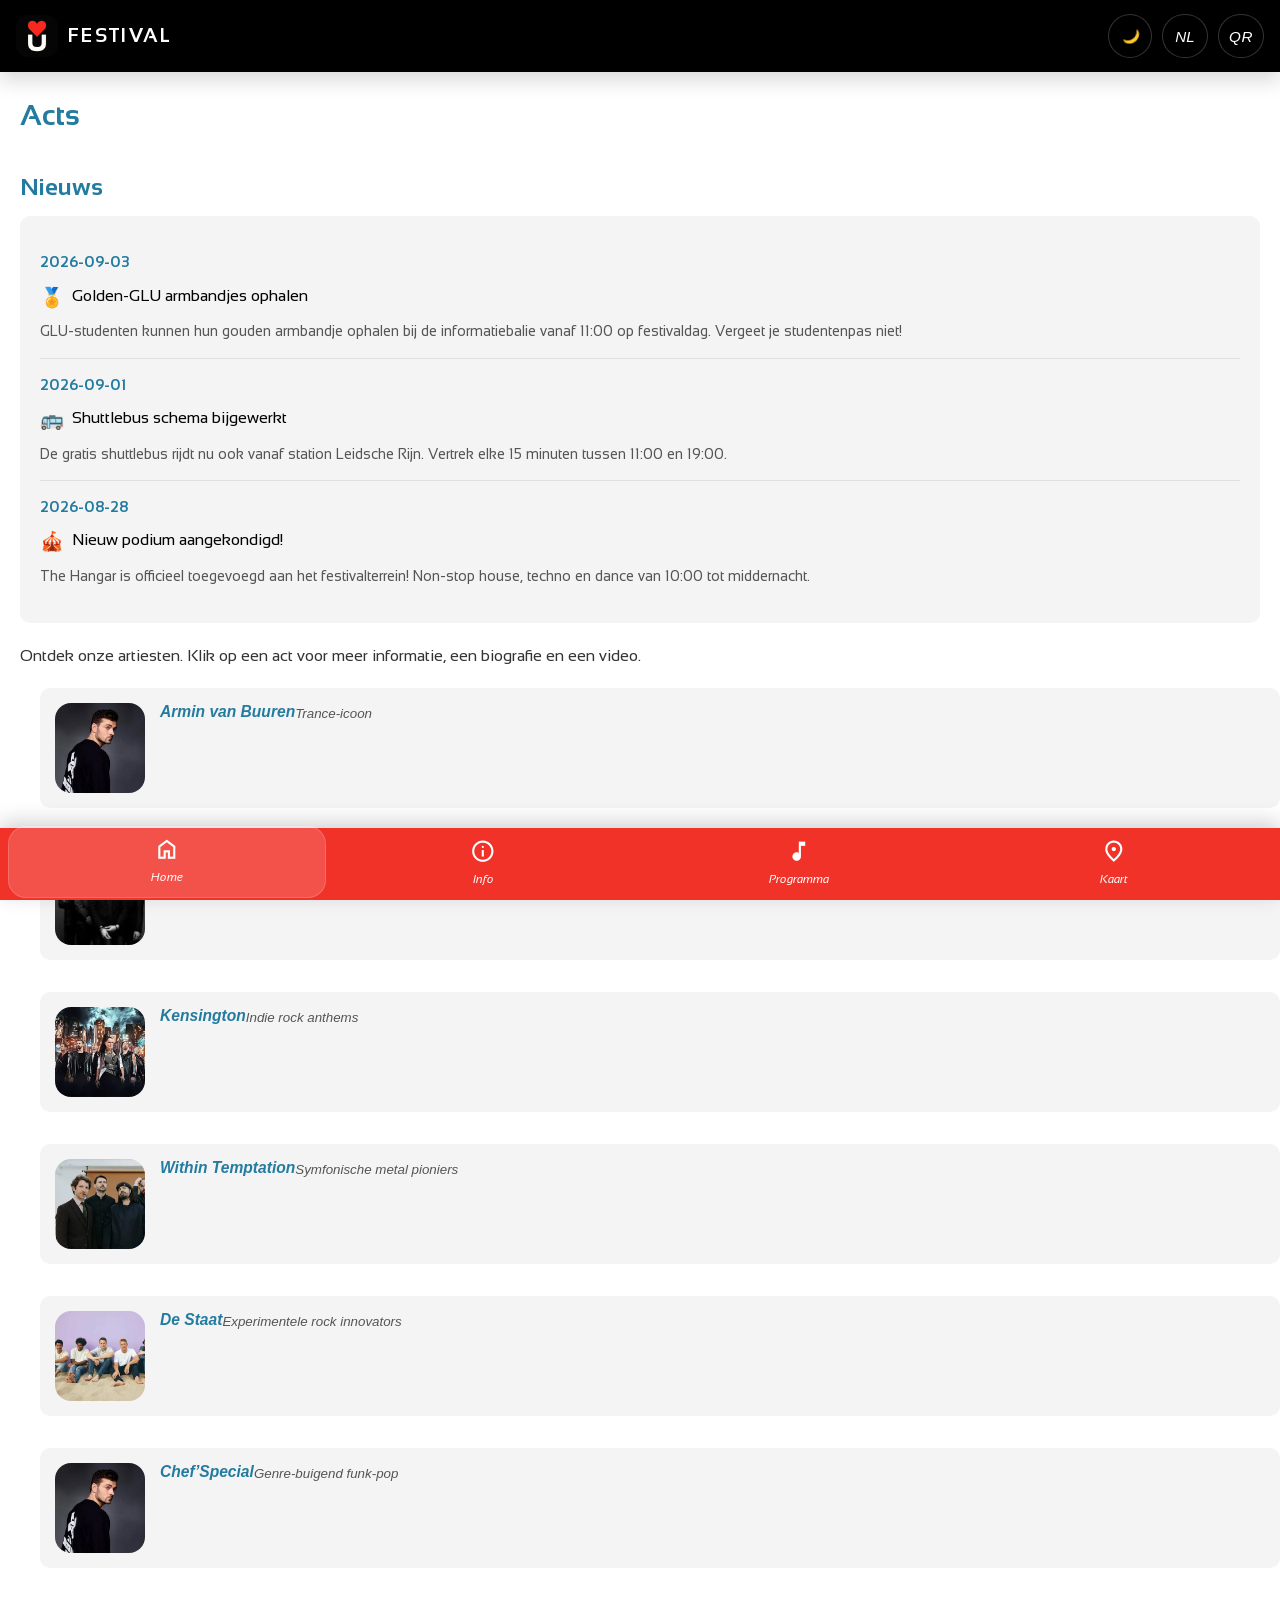
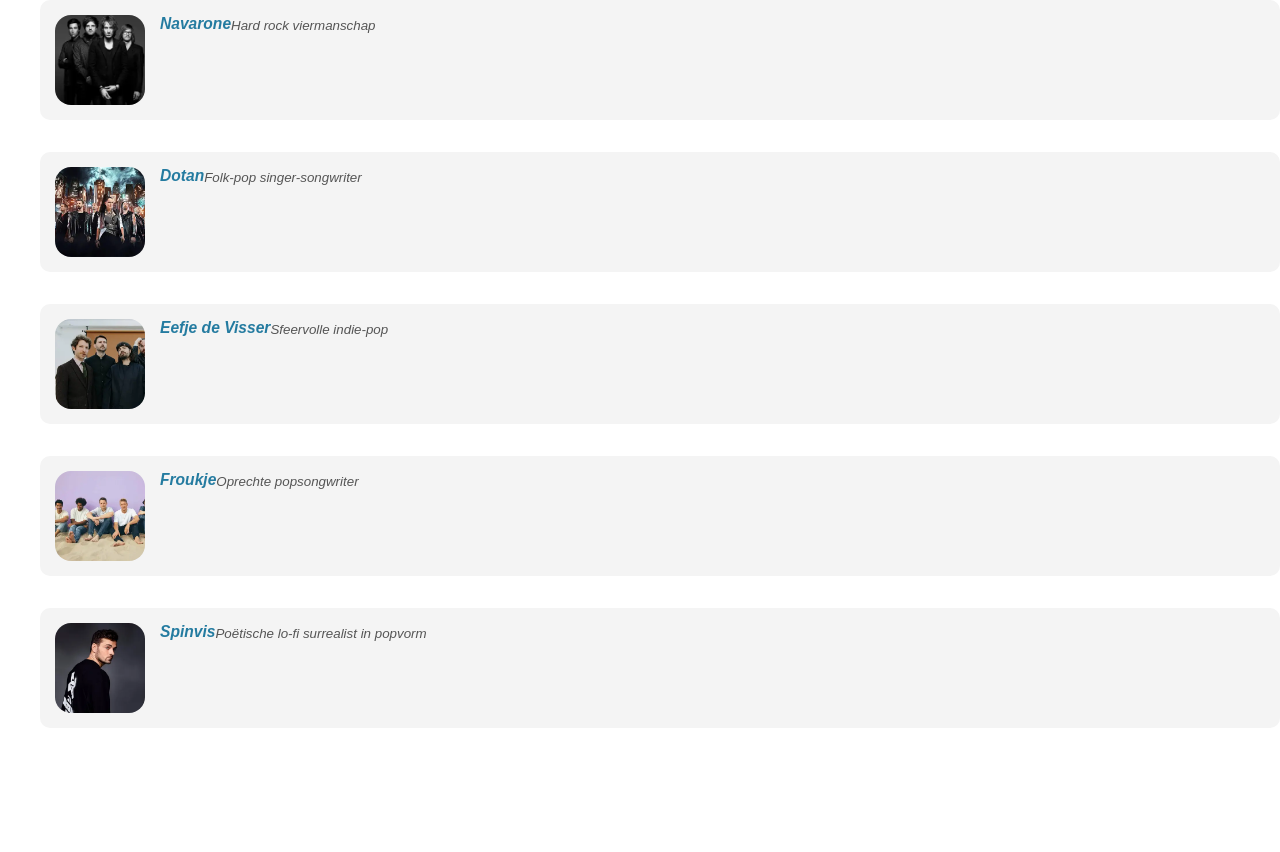
==== index.html @ f6d5c835 "dark mode werkt beter" ====
<!DOCTYPE html>
<html lang="nl">
<head>
    <meta charset="UTF-8">
    <meta name="viewport" content="width=device-width, initial-scale=1.0">
    <title>❤️U Festival</title>
    <link rel="manifest" href="manifest.json">
    <link href="https://fonts.googleapis.com/css2?family=Sansation:wght@300;400;700&display=swap" rel="stylesheet">
    <link href="https://fonts.googleapis.com/css2?family=Material+Symbols+Outlined:opsz,wght,FILL,GRAD@20..48,100..700,0..1,-50..200" rel="stylesheet">
    <link rel="stylesheet" href="https://cdnjs.cloudflare.com/ajax/libs/leaflet/1.9.4/leaflet.min.css" />
    <link rel="stylesheet" href="style.css">
</head>
<body>

    <input type="radio" name="nav" id="btn-home" checked>
    <input type="radio" name="nav" id="btn-info">
    <input type="radio" name="nav" id="btn-schedule">
    <input type="radio" name="nav" id="btn-map">

    <header class="main-header">
        <a class="logo" href="#" aria-label=" Festival">
            <img src="fotos/logoBlack (1).png" alt="U Festival" class="logo-img">
            <span class="logo-text">FESTIVAL</span>
        </a>
        <div class="top-controls">
            <button id="theme-btn" aria-label="Schakel thema">🌙</button>
            <button id="lang-btn" aria-label="Wijzig taal">NL</button>
            <button class="qr-btn" type="button" aria-label="QR code">QR</button>
        </div>
    </header>

    <main class="content-container">

        <section class="page" id="page-home">
            <h1 class="sec-title" id="t-home"></h1>
            <h2 class="news-section-title">Nieuws</h2>
            <div class="homepage-news">
                <div class="news-item">
                    <div class="news-date">2026-09-03</div>
                    <div class="news-content">
                        <span class="news-emoji">🏅</span> Golden-GLU armbandjes ophalen
                    </div>
                    <div class="news-description">GLU-studenten kunnen hun gouden armbandje ophalen bij de informatiebalie vanaf 11:00 op festivaldag. Vergeet je studentenpas niet!</div>
                </div>
                <div class="news-item">
                    <div class="news-date">2026-09-01</div>
                    <div class="news-content">
                        <span class="news-emoji">🚌</span> Shuttlebus schema bijgewerkt
                    </div>
                    <div class="news-description">De gratis shuttlebus rijdt nu ook vanaf station Leidsche Rijn. Vertrek elke 15 minuten tussen 11:00 en 19:00.</div>
                </div>
                <div class="news-item">
                    <div class="news-date">2026-08-28</div>
                    <div class="news-content">
                        <span class="news-emoji">🎪</span> Nieuw podium aangekondigd!
                    </div>
                    <div class="news-description">The Hangar is officieel toegevoegd aan het festivalterrein! Non-stop house, techno en dance van 10:00 tot middernacht.</div>
                </div>
            </div>
            <p class="page-intro">Ontdek onze artiesten. Klik op een act voor meer informatie, een biografie en een video.</p>
            <div class="artist-list" id="artist-list"></div>
        </section>

        <section class="page" id="page-artist-detail" style="display:none;">
            <h1 class="sec-title" id="artist-detail-title"></h1>
            <div class="news-block artist-detail">
                <img src="" alt="" id="artist-detail-img" class="news-img artist-detail-img">
                <div class="news-content">
                    <p class="artist-detail-tagline" id="artist-detail-tagline"></p>
                    <p id="artist-detail-bio"></p>
                </div>
            </div>
            <div class="artist-video">
                <iframe id="artist-detail-video" src="" title="Artist video" frameborder="0" allow="accelerometer; autoplay; clipboard-write; encrypted-media; gyroscope; picture-in-picture" allowfullscreen></iframe>
            </div>
            <button id="back-to-home" class="back-btn">Terug</button>
        </section>

        <section class="page" id="page-info">
            <h1 class="sec-title" id="t-info">Informatie</h1>
            <details class="accordion">
                <summary>Algemeen & Contact</summary>
                <div class="acc-content">
                    <strong>Het ❤️U Festival is voor (nieuwe) studenten in de regio Utrecht en is een aanvulling op UIT.</strong>
                    <h4>Adres</h4>
                    <p>Locatie: Strijkviertel, Utrecht<br>Navigatieadres: Strijkviertelweg, Utrecht</p>
                    <h4>Datum & Openingstijden</h4>
                    <p>Zaterdag 5 september 2026 - 12:00 tot 23:00 uur</p>
                </div>
            </details>
            <details class="accordion">
                <summary>Bereikbaarheid</summary>
                <div class="acc-content">
                    <h4>Fiets</h4>
                    <p>Er is een grote gratis fietsenstalling aanwezig waar je jouw fiets de gehele dag kunt stallen.</p>
                    <h4>Auto</h4>
                    <p>Je kunt een parkingticket aanschaffen. Parkeren kan op P+R Papendorp, volg hiervoor de borden 'P online ticket'. Heb je geen ticket van te voren gekocht? Dan kun je bij de parkeerwachter op locatie een parkeerticket aanschaffen (PIN ONLY). Let wel op: VOL=VOL</p>
                    <h4>OV</h4>
                    <p>Kom je met het openbaar vervoer naar Lief? Plan dan je trip via <a href="https://9292.nl/" target="_blank">9292.nl</a></p>
                    <h4>Shuttlebus</h4>
                    <p>Vanaf Utrecht Centraal kun je onze gratis shuttlebus richting het festivalterrein pakken. Je vindt deze bus op het centraal station aan de Mineurslaan. Volg de witte bordjes met zwarte pijlen én ' ❤️U Festival'.<br>De bus rijdt tussen 12:00 uur & 19:00 uur richting het festival en vanaf 21:00 uur kun je weer instappen om richting het station te gaan.</p>
                    <h4>Taxi + Kiss & Ride</h4>
                    <p>Navigeer naar Strijkviertel, De Meern (Utrecht). Volg de borden "Kiss & Ride ❤️U Festival", zodra je in de buurt bent van het festivalterrein.</p>
                </div>
            </details>
            <details class="accordion">
                <summary>Lockers</summary>
                <div class="acc-content">
                    <p>Op het festivalterrein zijn kluisjes aanwezig waar je je spullen veilig kunt opbergen!<br>Hier passen 3 à 4 jassen in. Goed om te weten: je kunt je kluisje gedurende de hele dag openen en sluiten zo vaak je wilt.<br>Het is niet mogelijk om online een kluisje te reserveren.</p>
                </div>
            </details>
            <details class="accordion">
                <summary>FAQ</summary>
                <div class="acc-content">
                    <h4>Ik gebruik medicatie. Wat nu?</h4>
                    <p>Het is toegestaan om medicijnen mee te nemen in een dosis die je maximaal nodig hebt op 1 dag. Een doktersverklaring/medicatiepaspoort is noodzakelijk.<br>De beveiliging zal jouw documentatie beoordelen en de medicijnen controleren. Het kan zijn dat de EHBO jouw medicijnen in bewaring neemt.</p>
                    <h4>Mag ik het festivalterrein tussentijds verlaten?</h4>
                    <p>Nee, helaas is dat niet mogelijk. Om de veiligheid van alle bezoekers te kunnen waarborgen, kunnen we het niet toestaan dat het festivalterrein tussentijds verlaten wordt.</p>
                    <h4>Zijn er lockers?</h4>
                    <p>Yes, deze zijn er! Op het terrein kun je medium & grote lockers huren.</p>
                </div>
            </details>
            <details class="accordion">
                <summary>Golden-GLU</summary>
                <div class="acc-content">
                    <p>Studenten van het GLU hebben tijdens het festival speciale privileges en zijn herkenbaar aan een gouden armbandje.</p>
                    <p>Met dit gouden armbandje kunnen ze tijdens het festival gebruik maken van de gouden toiletten en met goud gemarkeerde bestelpunten aan de bars zonder in een rij te hoeven staan.</p>
                </div>
            </details>
        </section>

        <section class="page" id="page-schedule">
             <h1 class="sec-title" id="t-sched">Programma</h1>
             
             <div class="day-switcher">
                 <button class="day-btn active">Zaterdag</button>
                 <button class="day-btn">Zondag</button>
             </div>

             <div class="schedule-grid-container">
                 <div class="schedule-grid" id="schedule-grid"></div>
             </div>
        </section>

        <section class="page" id="page-artist-info" style="display:none;">
            <h1 class="sec-title">Artiest Info</h1>
            <div class="news-block">
                <img src="" alt="" id="artist-img" class="news-img">
            </div>
            <div class="news-block">
                <h2 id="artist-name-display"></h2>
                <p id="artist-stage"></p>
                <p id="artist-time"></p>
                <p id="artist-desc"></p>
            </div>
            <button id="back-to-schedule" class="back-btn">Terug</button>
        </section>

        <section class="page" id="page-map">
            <h1 class="sec-title" id="t-map">Plattegrond</h1>
            <div class="map-box" id="map-box">
                <div class="map-viewport" id="map-viewport">
                    <div class="map-drag-surface" id="map-drag-surface" aria-hidden="true"></div>
                    <div class="map-canvas" id="map-canvas">
                        <div class="map-content" id="map-content">
                            <img class="map-image" id="map-image" src="https://raw.githubusercontent.com/LarsM04/8.1---Module---U-Festival-App/main/assets/map/map/kaart_festival_no_markers.svg" alt="Kaart festivalterrein" />
                            <div class="map-user-location" id="map-user-location" aria-hidden="true"></div>
                        </div>
                    </div>
                    <div class="map-load-error" id="map-load-error" role="alert">Kaartafbeelding kon niet laden.</div>
                </div>
                <div class="map-zoom-controls" aria-label="Zoom bediening">
                    <button type="button" id="map-zoom-in" aria-label="Inzoomen">+</button>
                    <button type="button" id="map-zoom-out" aria-label="Uitzoomen">−</button>
                </div>
                <button type="button" class="map-gps-btn" id="map-gps-btn" aria-label="Centreer op mijn locatie" title="📍">📍</button>
                <div class="map-legend" id="map-legend">
                    <button type="button" class="map-legend-toggle" id="map-legend-toggle">
                        <span class="legend-icon">🗺️</span>
                        <span>Legenda</span>
                    </button>
                    <div class="map-legend-items" id="map-legend-items"></div>
                </div>
                <div class="map-info-panel" id="map-info-panel" role="dialog" aria-hidden="true">
                    <button type="button" class="map-info-close" id="map-info-close" aria-label="Sluiten">×</button>
                    <h3 id="map-info-title"></h3>
                    <p class="map-info-subtitle" id="map-info-subtitle"></p>
                    <div id="map-info-body"></div>
                </div>
            </div>
        </section>

    </main>

    <nav class="bottom-nav">
        <label for="btn-home"><span class="nav-icon material-symbols-outlined">home</span><span class="nav-label">Home</span></label>
        <label for="btn-info"><span class="nav-icon material-symbols-outlined">info</span><span class="nav-label">Info</span></label>
        <label for="btn-schedule"><span class="nav-icon material-symbols-outlined">music_note</span><span class="nav-label">Programma</span></label>
        <label for="btn-map"><span class="nav-icon material-symbols-outlined">location_on</span><span class="nav-label">Kaart</span></label>
    </nav>

    <script src="https://cdnjs.cloudflare.com/ajax/libs/leaflet/1.9.4/leaflet.min.js"></script>
    <script src="app.js"></script>
</body>
</html>
---- style.css ----
/* 1. VARIABELEN & BASIS */
:root {
    --accent: #F03228;    /* Vermilion (Knoppen/Header) */
    --base: #FFFFFF;      /* Wit */
    --primary: #000000;   /* Zwart */
    --secondary: #247BA0; /* Cerulean */
    --info: #E3B505;      /* Saffron (Favorieten) */
    --grid-border: #A1C4D4; /* Lichtblauwe randen uit afbeelding */
}

body.dark-mode {
    --base: #121212;
    --primary: #FFFFFF;
    --secondary: #247BA0;
    --accent: #F03228;
}

* { box-sizing: border-box; margin: 0; padding: 0; }

body {
    font-family: 'Sansation', sans-serif;
    font-weight: 400;
    background: #FFFFFF;
    color: var(--primary);
    font-size: 16px;
    line-height: 1.6;
    padding-bottom: 80px;
}

body.dark-mode {
    background: #121212;
}

/* 2. TYPOGRAFIE */
h1, h2, h3 { font-weight: 700; color: var(--secondary); }
h4 { font-weight: 700; color: var(--secondary); font-size: 1rem; }
.sec-title { padding: 20px 0 10px 20px; font-size: 1.8rem; margin: 0; font-weight: 700; }
p { font-weight: 400; line-height: 1.6; }
label { font-weight: 300; font-style: italic; }
button { font-weight: 300; font-style: italic; }
summary { font-weight: 700; }
strong { font-weight: 700; }

/* Mobile Typography */
@media (max-width: 600px) {
    .sec-title { font-size: 1.5rem; }
    h1, h2 { font-size: 1.3rem; }
    p { font-size: 0.95rem; }
    label { font-size: 0.9rem; }
}

/* 3. NAVIGATIE LOGICA (Zonder JS) */
input[type="radio"] { display: none; }
.page { display: none; min-height: 80vh; }

#btn-home:checked ~ .content-container #page-home { display: block; }
#btn-info:checked ~ .content-container #page-info { display: block; }
#btn-schedule:checked ~ .content-container #page-schedule { display: block; }
#btn-map:checked ~ .content-container #page-map { display: block; }

#btn-home:checked ~ .content-container #page-info,
#btn-home:checked ~ .content-container #page-schedule,
#btn-home:checked ~ .content-container #page-map,
#btn-home:checked ~ .content-container #page-artist-info,
#btn-home:checked ~ .content-container #page-artist-detail,
#btn-info:checked ~ .content-container #page-home,
#btn-info:checked ~ .content-container #page-schedule,
#btn-info:checked ~ .content-container #page-map,
#btn-info:checked ~ .content-container #page-artist-info,
#btn-info:checked ~ .content-container #page-artist-detail,
#btn-schedule:checked ~ .content-container #page-home,
#btn-schedule:checked ~ .content-container #page-info,
#btn-schedule:checked ~ .content-container #page-map,
#btn-schedule:checked ~ .content-container #page-artist-info,
#btn-schedule:checked ~ .content-container #page-artist-detail,
#btn-map:checked ~ .content-container #page-home,
#btn-map:checked ~ .content-container #page-info,
#btn-map:checked ~ .content-container #page-schedule,
#btn-map:checked ~ .content-container #page-artist-info,
#btn-map:checked ~ .content-container #page-artist-detail { display: none; }

#page-artist-detail { display: none; min-height: 80vh; }

/* 4. HEADER CONTAINER */
.main-header {
    background: var(--primary);
    color: var(--base);
    padding: 14px 16px;
    display: flex;
    justify-content: space-between;
    align-items: center;
    position: sticky;
    top: 0;
    z-index: 100;
    box-shadow: 0 8px 20px rgba(0,0,0,0.16);
}

body.dark-mode .main-header { background-color: var(--secondary); }

.logo {
    display: flex;
    align-items: center;
    gap: 10px;
    text-decoration: none;
    color: var(--base);
}

.logo-img {
    height: 42px;
    width: auto;
    border-radius: 12px;
    object-fit: contain;
}

.logo-mark {
    font-size: 1.8rem;
    display: inline-flex;
    align-items: center;
    justify-content: center;
    width: 42px;
    height: 42px;
    border-radius: 12px;
    background: rgba(255, 255, 255, 0.14);
    border: 1px solid rgba(255, 255, 255, 0.18);
}

.logo-text {
    font-size: 1.2rem;
    font-weight: 700;
    letter-spacing: 0.12em;
    text-transform: uppercase;
}

.top-controls {
    display: flex;
    align-items: center;
    gap: 10px;
}

.top-controls button {
    background: rgba(0,0,0,0.16);
    color: #FFFFFF;
    border: 1px solid rgba(255,255,255,0.2);
    border-radius: 999px;
    width: 44px;
    height: 44px;
    display: inline-flex;
    align-items: center;
    justify-content: center;
    cursor: pointer;
    transition: transform 0.2s ease, background 0.2s ease;
    font-weight: 300;
    font-style: italic;
}

.top-controls button:hover {
    transform: translateY(-1px);
    background: rgba(0,0,0,0.24);
}

#lang-btn {
    min-width: 46px;
    padding: 0 12px;
    font-size: 0.95rem;
    font-weight: 300;
    font-style: italic;
}

.qr-btn {
    min-width: 46px;
    padding: 0 12px;
    font-size: 0.95rem;
    font-weight: 300;
    font-style: italic;
    letter-spacing: 0.04em;
}

.bottom-nav {
    position: fixed;
    bottom: 0;
    width: 100%;
    height: 72px;
    background: var(--accent);
    display: flex;
    justify-content: space-around;
    align-items: center;
    padding: 0 8px;
    box-shadow: 0 -6px 20px rgba(0,0,0,0.18);
    z-index: 110;
}

.bottom-nav label {
    flex: 1;
    display: inline-flex;
    flex-direction: column;
    align-items: center;
    justify-content: center;
    gap: 5px;
    color: var(--base);
    font-size: 0.72rem;
    cursor: pointer;
    padding: 10px 0;
    border-radius: 18px;
    transition: background 0.2s ease, transform 0.2s ease;
}

.bottom-nav .nav-icon {
    font-size: 1.6rem;
    line-height: 1;
    font-variation-settings: 'FILL' 0, 'wght' 400, 'GRAD' 0, 'opsz' 24;
}

.bottom-nav .nav-label {
    display: block;
    font-size: 0.72rem;
    font-weight: 400;
}

.bottom-nav .nav-label {
    display: block;
    font-size: 0.72rem;
    font-weight: 400;
}

#btn-home:checked ~ .bottom-nav label[for="btn-home"],
#btn-info:checked ~ .bottom-nav label[for="btn-info"],
#btn-schedule:checked ~ .bottom-nav label[for="btn-schedule"],
#btn-map:checked ~ .bottom-nav label[for="btn-map"] {
    background: rgba(255,255,255,0.16);
    font-weight: 700;
    transform: translateY(-2px);
    border: 1px solid rgba(255,255,255,0.16);
}

body {
    padding-bottom: 94px;
}

/* 5. BLOKJES & ACCORDIONS */
.card, .news-block, .artist-card {
    background: #f4f4f4;
    margin: 10px 20px;
    padding: 15px;
    border-radius: 10px;
    display: flex;
    gap: 15px;
    align-items: flex-start;
}
.artist-list {
    display: grid;
    gap: 12px;
    padding: 0 20px 20px;
}
.artist-card {
    width: 100%;
    border: none;
    cursor: pointer;
    text-align: left;
    transition: transform 0.2s ease, box-shadow 0.2s ease;
}
.artist-card:hover {
    transform: translateY(-2px);
    box-shadow: 0 16px 30px rgba(0,0,0,0.08);
}
.artist-card-img, .news-block img.news-img {
    width: 90px;
    height: 90px;
    object-fit: cover;
    border-radius: 16px;
    flex-shrink: 0;
}
.artist-card h3 {
    margin-bottom: 6px;
    color: var(--secondary);
}
.artist-card p {
    margin: 0;
    color: #555;
}
.artist-detail {
    flex-direction: column;
    gap: 20px;
}
.artist-detail-img {
    width: 100%;
    max-width: 320px;
    height: 220px;
    border-radius: 18px;
}
.artist-detail .news-content {
    padding: 0;
}
.artist-detail-tagline {
    font-weight: 700;
    margin-bottom: 10px;
    color: var(--accent);
}
.artist-video {
    margin: 0 20px 20px;
    border-radius: 18px;
    overflow: hidden;
    background: #000;
}
.artist-video iframe {
    width: 100%;
    min-height: 300px;
}
.page-intro {
    margin: 0 20px 10px;
    color: #333;
    font-size: 1rem;
}

body.dark-mode .card, body.dark-mode .news-block, body.dark-mode .artist-card {
    background: #222222;
    color: #FFFFFF;
}

body.dark-mode .artist-card p {
    color: #CCCCCC;
}

body.dark-mode .page-intro {
    color: #DDDDDD;
}

.accordion {
    background: var(--info);
    margin: 10px 20px;
    border-radius: 8px;
    overflow: hidden;
}
summary { padding: 15px; font-weight: 700; cursor: pointer; color: #000; }
.acc-content { background: white; padding: 15px; color: var(--primary); }
body.dark-mode .acc-content { background: #333333; color: #FFFFFF; }

.back-btn {
    background: var(--accent);
    color: white;
    border: none;
    padding: 12px 24px;
    border-radius: 8px;
    margin: 20px;
    font-weight: 300;
    font-style: italic;
    cursor: pointer;
}

/* 6. DAY SWITCHER (Boven programma) */
.day-switcher {
    display: flex;
    margin: 10px 20px 20px 20px;
    border: 2px solid var(--grid-border);
    border-radius: 10px;
    overflow: hidden;
}
.day-btn {
    flex: 1;
    padding: 15px;
    border: none;
    background: #FFFFFF;
    font-size: 1.1rem;
    font-style: italic;
    font-weight: 300;
    cursor: pointer;
    color: #333;
}
.day-btn.active {
    background: var(--accent);
    color: #FFFFFF;
    font-weight: 700;
}

/* 7. PROGRAMMA GRID (Exact zoals afbeelding) */
.schedule-grid-container {
    margin: 0 15px 10px;
    overflow: auto;
    border: 2px solid var(--grid-border);
    border-radius: 10px;
    background-color: #FFFFFF;
    max-height: 60vh;
}

.schedule-grid {
    display: grid;
    position: relative;
    min-width: 100%;
}

.time-header {
    background: #FFFFFF;
    color: #000000;
    font-weight: 400;
    font-size: 0.72rem;
    display: flex;
    align-items: center;
    justify-content: center;
    padding: 4px 2px;
    border-right: 1px solid var(--grid-border);
    border-bottom: 2px solid var(--grid-border);
    position: sticky;
    top: 0;
    z-index: 10;
}

.stage-header {
    background: #FFFFFF;
    color: #1A5B7A;
    font-weight: 700;
    font-size: 0.8rem;
    display: flex;
    align-items: center;
    justify-content: center;
    padding: 0 6px;
    border-right: 2px solid var(--grid-border);
    border-bottom: 1px solid var(--grid-border);
}

.stage-sticky { position: sticky; left: 0; z-index: 9; }
.corner-sticky {
    position: sticky; top: 0; left: 0; z-index: 11;
    border-right: 2px solid var(--grid-border);
    border-bottom: 2px solid var(--grid-border);
    color: #1A5B7A;
}

/* Artist blokken (Donkerblauw uit afbeelding) */
.schedule-block {
    background: #1A5B7A; 
    color: #FFFFFF;
    border-radius: 8px;
    padding: 5px 6px;
    margin: 2px 4px;
    cursor: pointer;
    display: flex;
    flex-direction: column;
    justify-content: center;
    align-items: center;
    text-align: center;
    z-index: 2;
    position: relative;
}

.fav-btn {
    position: absolute;
    top: 3px;
    right: 3px;
    background: rgba(255,255,255,0.2);
    border: none;
    color: #FFFFFF;
    font-size: 0.8rem;
    cursor: pointer;
    padding: 1px 4px;
    border-radius: 4px;
    line-height: 1;
}

.schedule-block.favorite .fav-btn {
    background: rgba(0,0,0,0.2);
    color: #000000;
}

.artist-name { font-weight: 700; font-size: 0.76rem; line-height: 1.1; }
.artist-time { font-size: 0.68rem; opacity: 0.9; margin-top: 3px; }

/* Grid achtergrondlijnen */
.grid-empty-cell {
    border-right: 1px solid #E2eff5;
    border-bottom: 1px solid #E2eff5;
    pointer-events: none;
}

/* Gemarkeerde favoriet */
.schedule-block.favorite {
    background: var(--info) !important;
    color: #000000;
}

/* KAART & DARK MODE */
.map-placeholder {
    height: 300px; margin: 20px; background: #e0e0e0; border-radius: 15px;
    display: flex; flex-direction: column; justify-content: center; align-items: center;
    border: 2px solid var(--secondary);
}

body.dark-mode .schedule-grid-container,
body.dark-mode .time-header,
body.dark-mode .stage-header {
    background-color: #1e1e1e; color: #ffffff; border-color: #444;
}
body.dark-mode .grid-empty-cell { border-color: #333; }

#page-artist-info .news-img {
    width: 120px;
    height: 120px;
}

/* ===== GITHUB-STYLE FESTIVAL MAP ===== */

.map-box {
    position: relative;
    width: 100%;
    min-height: 420px;
    height: calc(100vh - 200px);
    max-height: 700px;
    background: #f7f7f7;
    border-radius: 24px;
    overflow: hidden;
    box-shadow: 0 18px 40px rgba(0, 0, 0, 0.08);
    margin: 10px 10px 30px;
}

body.dark-mode .map-box { background: #1a1a1a; }

.map-viewport {
    position: relative;
    width: 100%;
    height: 100%;
    overflow: hidden;
    touch-action: none;
    cursor: grab;
    background: #3c824a;
}

.map-viewport.is-dragging { cursor: grabbing; }

.map-drag-surface {
    position: absolute;
    inset: 0;
    z-index: 1;
    touch-action: none;
}

.map-canvas {
    position: absolute;
    inset: 0;
    z-index: 2;
    overflow: hidden;
    pointer-events: none;
}

.map-content {
    position: absolute;
    inset: 0;
    transform-origin: center center;
    transition: transform 0.15s ease;
}

.map-image {
    width: 100%;
    height: 100%;
    display: block;
    object-fit: cover;
    pointer-events: none;
}

.map-marker {
    position: absolute;
    width: 44px;
    height: 44px;
    border: none;
    background: none;
    cursor: pointer;
    z-index: 3;
    pointer-events: auto;
    transform: translate(-50%, -50%);
}

.map-marker img { width: 100%; height: 100%; display: block; }

.map-user-location {
    position: absolute;
    width: 18px;
    height: 18px;
    border-radius: 50%;
    background: #247BA0;
    border: 3px solid #fff;
    box-shadow: 0 0 0 2px rgba(36, 123, 160, 0.5);
    transform: translate(-50%, -50%);
    z-index: 3;
    pointer-events: none;
    display: none;
}

.map-user-location.visible { display: block; }

.map-zoom-controls {
    position: absolute;
    top: 12px;
    right: 12px;
    display: flex;
    flex-direction: column;
    gap: 6px;
    z-index: 5;
}

.map-zoom-controls button {
    width: 40px;
    height: 40px;
    border: 2px solid var(--grid-border);
    border-radius: 8px;
    background: rgba(255,255,255,0.95);
    color: var(--secondary);
    font-size: 22px;
    line-height: 1;
    cursor: pointer;
    font-weight: 700;
}

.map-gps-btn {
    position: absolute;
    top: 12px;
    left: 12px;
    z-index: 5;
    width: 40px;
    height: 40px;
    border: 2px solid var(--grid-border);
    border-radius: 8px;
    background: rgba(255,255,255,0.95);
    color: var(--secondary);
    font-size: 20px;
    cursor: pointer;
}

.map-legend {
    position: absolute;
    bottom: 12px;
    left: 12px;
    z-index: 5;
    background: rgba(255,255,255,0.95);
    border: 2px solid var(--grid-border);
    border-radius: 12px;
    box-shadow: 0 4px 16px rgba(0,0,0,0.12);
    overflow: hidden;
}

.map-legend-toggle {
    display: flex;
    align-items: center;
    gap: 6px;
    padding: 8px 12px;
    background: none;
    border: none;
    cursor: pointer;
    font-size: 13px;
    font-weight: 700;
    color: var(--secondary);
}

.map-legend-items {
    display: none;
    flex-direction: column;
    gap: 4px;
    padding: 0 12px 8px;
}

.map-legend.expanded .map-legend-items { display: flex; }

.map-legend-item { display: flex; align-items: center; gap: 8px; font-size: 12px; color: #333; }

.map-legend-item img { width: 22px; height: 22px; flex-shrink: 0; }

.map-info-panel {
    position: absolute;
    left: 0;
    right: 0;
    bottom: 0;
    z-index: 6;
    background: rgba(255,255,255,0.97);
    border-top: 2px solid var(--grid-border);
    border-radius: 12px 12px 0 0;
    padding: 16px 18px 20px;
    transform: translateY(120%);
    transition: transform 0.25s ease, opacity 0.25s ease;
    opacity: 0;
    box-shadow: 0 -4px 20px rgba(0,0,0,0.12);
    max-height: 45%;
    overflow-y: auto;
    pointer-events: none;
}
.map-info-panel.open {
    transform: translateY(0);
    opacity: 1;
    pointer-events: all;
}
.map-info-panel h3 {
    color: var(--secondary);
    font-size: 18px;
    margin-bottom: 4px;
}
.map-info-panel .map-info-subtitle {
    color: #555;
    font-size: 14px;
    margin-bottom: 10px;
}
.map-info-panel .map-info-close {
    position: absolute;
    top: 10px;
    right: 12px;
    width: 32px;
    height: 32px;
    border: none;
    background: none;
    font-size: 24px;
    cursor: pointer;
    color: #555;
}
.map-load-error {
    position: absolute;
    inset: 0;
    display: none;
    align-items: center;
    justify-content: center;
    padding: 16px;
    text-align: center;
    color: var(--secondary);
    background: rgba(36, 123, 160, 0.08);
    z-index: 4;
}
.map-load-error.visible {
    display: flex;
}
.map-info-panel.open {
    transform: translateY(0);
    opacity: 1;
    pointer-events: all;
}



.map-load-error {
    position: absolute;
    inset: 0;
    display: none;
    align-items: center;
    justify-content: center;
    padding: 16px;
    text-align: center;
    color: var(--secondary);
    background: rgba(36, 123, 160, 0.08);
    z-index: 4;
}

.map-load-error.visible { display: flex; }

body.dark-mode .festival-map-container {
    background: #1a1a1a;
}

#festival-map-svg {
    width: 100%;
    height: 100%;
    display: block;
    cursor: grab;
    user-select: none;
    touch-action: none;
}

#festival-map-svg:active {
    cursor: grabbing;
}

.stage-location {
    cursor: pointer;
    transition: filter 0.2s;
}

.stage-location:hover circle {
    filter: brightness(1.15);
    stroke-width: 4 !important;
}

.stage-location text {
    pointer-events: none;
}

/* Map info panels */

body.dark-mode .map-info-panel {
    background: rgba(30, 30, 30, 0.95);
    color: #fff;
}

.gps-status {
    font-weight: 700;
    margin-bottom: 8px;
    color: var(--secondary);
}

.current-info {
    font-size: 0.85rem;
}

.live-info {
    display: flex;
    flex-direction: column;
    gap: 6px;
}

.stage-live-item {
    padding: 6px;
    background: rgba(240, 50, 40, 0.1);
    border-left: 3px solid var(--accent);
    border-radius: 4px;
    font-size: 0.8rem;
}

body.dark-mode .stage-live-item {
    background: rgba(240, 50, 40, 0.2);
}

/* Marker detail popup */
.marker-detail {
    position: absolute;
    bottom: 10px;
    left: 10px;
    right: 10px;
    background: white;
    border-radius: 12px;
    padding: 20px;
    max-height: 45%;
    overflow-y: auto;
    z-index: 401;
    box-shadow: 0 4px 12px rgba(0,0,0,0.2);
}

body.dark-mode .marker-detail {
    background: #1e1e1e;
    color: #fff;
}

.marker-detail h3 {
    margin-bottom: 15px;
    font-size: 1.2rem;
    color: var(--secondary);
}

body.dark-mode .marker-detail h3 {
    color: #64B5F6;
}

.close-btn {
    position: absolute;
    top: 10px;
    right: 10px;
    background: var(--accent);
    color: white;
    border: none;
    width: 32px;
    height: 32px;
    border-radius: 50%;
    font-size: 1.2rem;
    cursor: pointer;
    display: flex;
    align-items: center;
    justify-content: center;
}

.stage-description {
    font-size: 0.9rem;
    font-style: italic;
    margin-bottom: 12px;
    color: #666;
}

body.dark-mode .stage-description {
    color: #aaa;
}

.marker-acts {
    display: flex;
    flex-direction: column;
    gap: 10px;
}

.act-info {
    padding: 12px;
    border-radius: 8px;
    background: #f5f5f5;
}

body.dark-mode .act-info {
    background: #2a2a2a;
}

.act-info.current {
    background: rgba(240, 50, 40, 0.1);
    border-left: 4px solid var(--accent);
}

body.dark-mode .act-info.current {
    background: rgba(240, 50, 40, 0.2);
}

.act-info.next {
    background: rgba(36, 123, 160, 0.1);
    border-left: 4px solid var(--secondary);
}

body.dark-mode .act-info.next {
    background: rgba(36, 123, 160, 0.2);
}

.act-info strong {
    display: block;
    margin-bottom: 6px;
    font-size: 0.95rem;
}

.act-name {
    font-weight: 700;
    font-size: 1rem;
    margin: 5px 0;
}

.act-time {
    font-size: 0.85rem;
    opacity: 0.8;
}

.no-acts {
    font-style: italic;
    color: #999;
    text-align: center;
    padding: 10px;
}

body.dark-mode .no-acts {
    color: #aaa;
}

.festival-map-container,
#festival-map-container {
    position: relative;
    width: 100%;
    min-height: 420px;
    height: calc(100vh - 200px);
    max-height: 700px;
    background: #f7f7f7;
    border-radius: 24px;
    overflow: hidden;
    box-shadow: 0 18px 40px rgba(0,0,0,0.08);
}

#festival-map {
    width: 100%;
    height: 100%;
    display: block;
}

/* Responsive map */
@media (max-width: 600px) {
    .festival-map-container {
        min-height: 400px;
    }
    
    .map-info-panel {
        font-size: 0.85rem;
        padding: 10px;
    }
    
    .marker-detail {
        max-height: 50%;
    }
}

/* Homepage News Styles */
.homepage-news {
    background: #f4f4f4;
    border-radius: 10px;
    padding: 20px;
    margin: 10px 20px 20px 20px;
}

body.dark-mode .homepage-news {
    background: #222222;
}

.news-section-title {
    color: var(--secondary);
    font-size: 1.5rem;
    margin: 20px 20px 10px 20px;
    font-weight: 700;
}

.news-item {
    border-bottom: 1px solid #e0e0e0;
    padding: 15px 0;
}

body.dark-mode .news-item {
    border-bottom: 1px solid #444444;
}

.news-item:last-child {
    border-bottom: none;
}

.news-date {
    font-weight: 700;
    color: var(--secondary);
    margin-bottom: 8px;
    font-size: 0.9rem;
}

.news-content {
    display: flex;
    align-items: flex-start;
    margin-bottom: 8px;
}

body.dark-mode .news-content {
    color: #FFFFFF;
}

.news-emoji {
    font-size: 1.2rem;
    margin-right: 8px;
    flex-shrink: 0;
}

.news-description {
    color: #555;
    line-height: 1.5;
    font-size: 0.9rem;
}

body.dark-mode .news-description {
    color: #CCCCCC;
}

/* Mobile Typography */
@media (max-width: 600px) {
    .sec-title { font-size: 1.5rem; }
    h1, h2 { font-size: 1.3rem; }
    p { font-size: 0.95rem; }
    label { font-size: 0.9rem; }
    
    .homepage-news {
        margin: 10px 15px 15px 15px;
        padding: 15px;
    }
    
    .news-section-title {
        font-size: 1.2rem;
        margin: 15px 15px 8px 15px;
    }
    
    .news-date {
        font-size: 0.85rem;
    }
    
    .news-description {
        font-size: 0.85rem;
    }
}
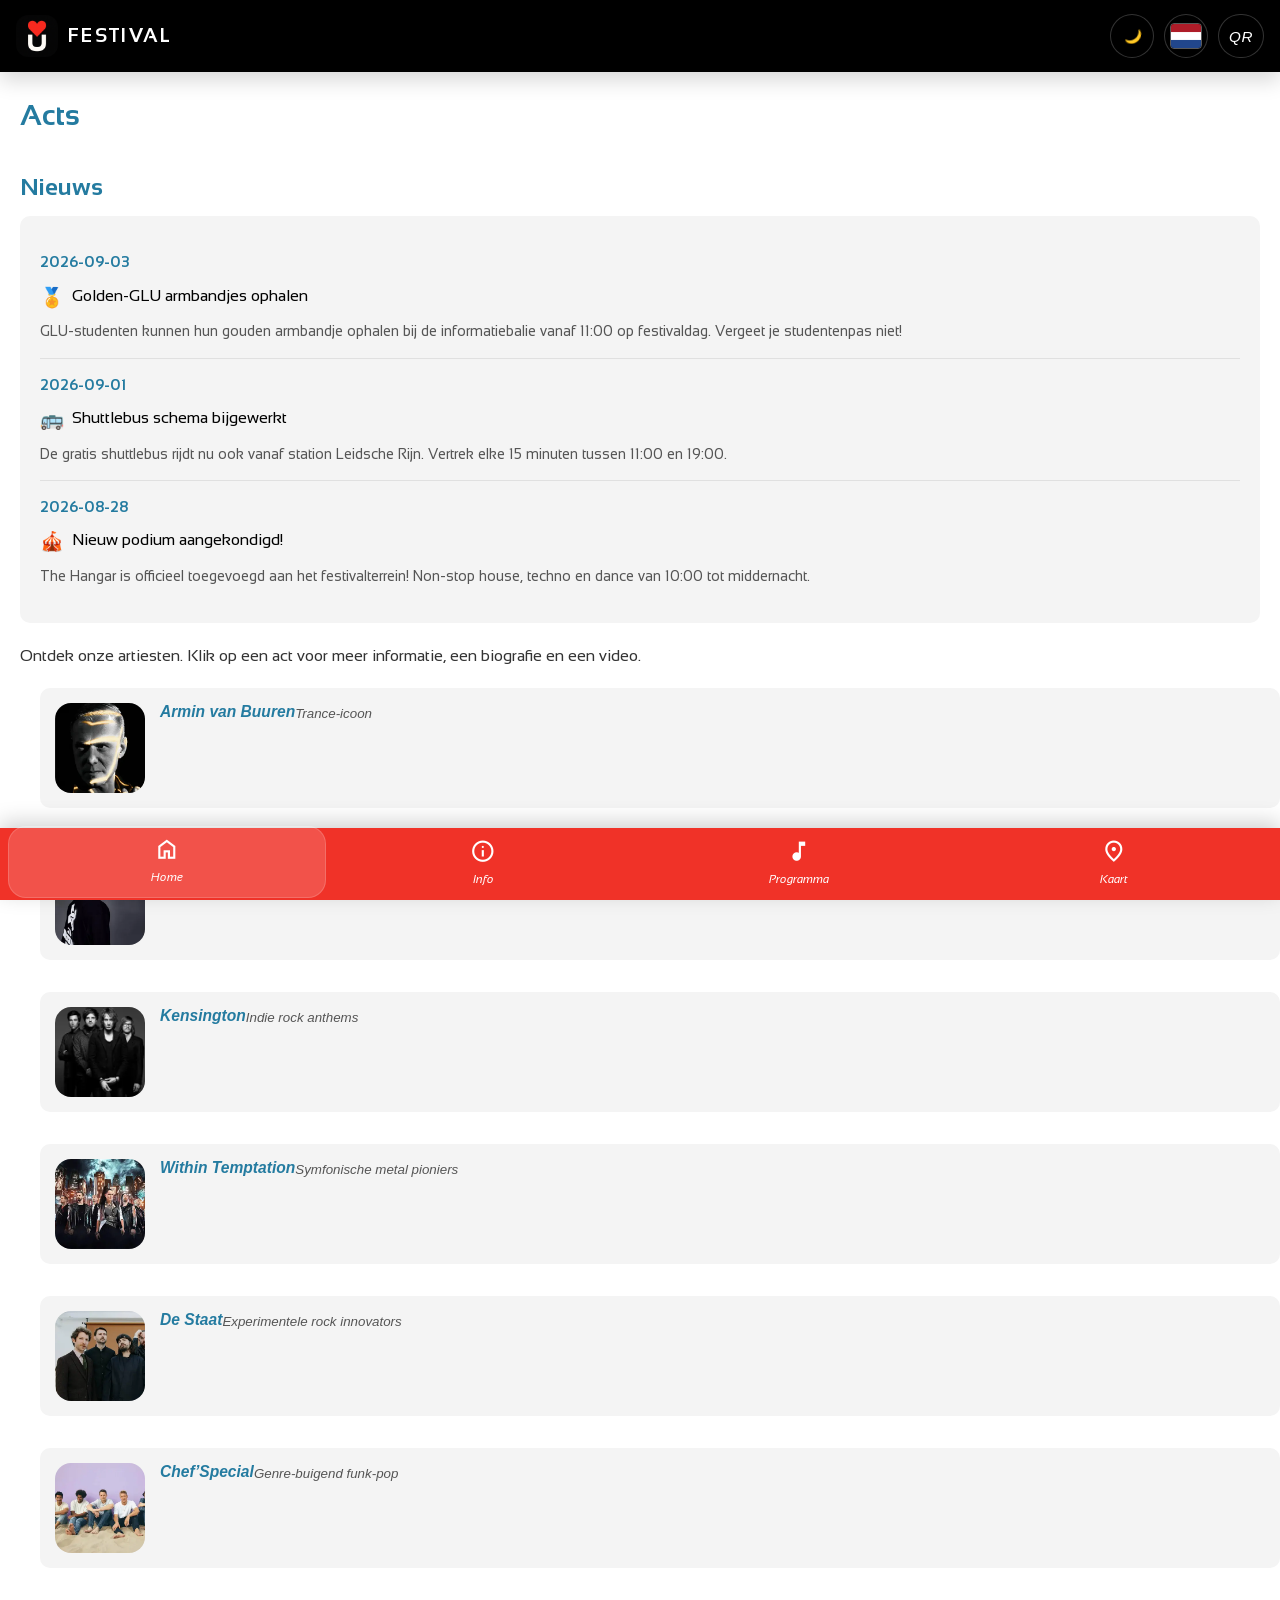
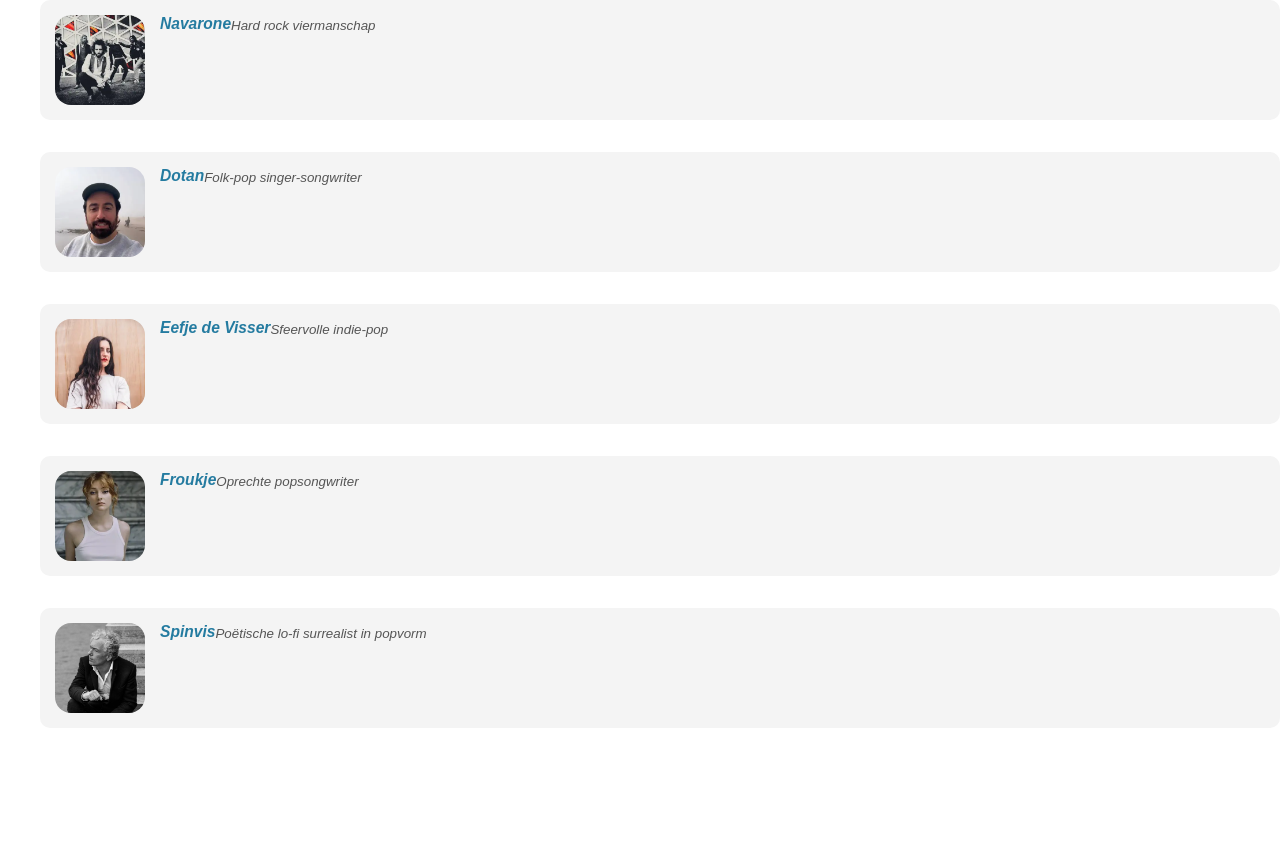
==== commit ce0611f9: "fotos goedgezet" ====
--- a/index.html
+++ b/index.html
@@ -8,6 +8,7 @@
     <link href="https://fonts.googleapis.com/css2?family=Sansation:wght@300;400;700&display=swap" rel="stylesheet">
     <link href="https://fonts.googleapis.com/css2?family=Material+Symbols+Outlined:opsz,wght,FILL,GRAD@20..48,100..700,0..1,-50..200" rel="stylesheet">
     <link rel="stylesheet" href="https://cdnjs.cloudflare.com/ajax/libs/leaflet/1.9.4/leaflet.min.css" />
+    <script src="https://cdnjs.cloudflare.com/ajax/libs/qrcodejs/1.0.0/qrcode.min.js"></script>
     <link rel="stylesheet" href="style.css">
 </head>
 <body>
@@ -24,10 +25,22 @@
         </a>
         <div class="top-controls">
             <button id="theme-btn" aria-label="Schakel thema">🌙</button>
-            <button id="lang-btn" aria-label="Wijzig taal">NL</button>
-            <button class="qr-btn" type="button" aria-label="QR code">QR</button>
-        </div>
-    </header>
+            <button id="lang-btn" aria-label="Wijzig taal">
+                <img src="fotos/Flag_of_the_Netherlands.png" alt="Nederlands" class="lang-flag" id="lang-flag">
+            </button>
+        <button class="qr-btn" type="button" aria-label="QR code" id="qr-btn">QR</button>
+    </div>
+</header>
+
+<div id="qr-modal" class="qr-modal" style="display:none;" aria-hidden="true">
+    <div class="qr-modal-content">
+        <span class="qr-close" id="qr-close">&times;</span>
+        <h3 class="qr-title">Scan de QR-code</h3>
+        <p class="qr-subtitle">Scan met je telefoon om de app te openen</p>
+        <div id="qrcode"></div>
+        <p class="qr-url" id="qr-url"></p>
+    </div>
+</div>
 
     <main class="content-container">
 
--- a/style.css
+++ b/style.css
@@ -51,35 +51,15 @@
 
 /* 3. NAVIGATIE LOGICA (Zonder JS) */
 input[type="radio"] { display: none; }
-.page { display: none; min-height: 80vh; }
-
-#btn-home:checked ~ .content-container #page-home { display: block; }
-#btn-info:checked ~ .content-container #page-info { display: block; }
-#btn-schedule:checked ~ .content-container #page-schedule { display: block; }
-#btn-map:checked ~ .content-container #page-map { display: block; }
-
-#btn-home:checked ~ .content-container #page-info,
-#btn-home:checked ~ .content-container #page-schedule,
-#btn-home:checked ~ .content-container #page-map,
-#btn-home:checked ~ .content-container #page-artist-info,
-#btn-home:checked ~ .content-container #page-artist-detail,
-#btn-info:checked ~ .content-container #page-home,
-#btn-info:checked ~ .content-container #page-schedule,
-#btn-info:checked ~ .content-container #page-map,
-#btn-info:checked ~ .content-container #page-artist-info,
-#btn-info:checked ~ .content-container #page-artist-detail,
-#btn-schedule:checked ~ .content-container #page-home,
-#btn-schedule:checked ~ .content-container #page-info,
-#btn-schedule:checked ~ .content-container #page-map,
-#btn-schedule:checked ~ .content-container #page-artist-info,
-#btn-schedule:checked ~ .content-container #page-artist-detail,
-#btn-map:checked ~ .content-container #page-home,
-#btn-map:checked ~ .content-container #page-info,
-#btn-map:checked ~ .content-container #page-schedule,
-#btn-map:checked ~ .content-container #page-artist-info,
-#btn-map:checked ~ .content-container #page-artist-detail { display: none; }
-
-#page-artist-detail { display: none; min-height: 80vh; }
+
+/* Standaard alles verbergen */
+main .page { display: none; }
+
+/* Alleen de actieve pagina tonen */
+#btn-home:checked ~ main #page-home,
+#btn-info:checked ~ main #page-info,
+#btn-schedule:checked ~ main #page-schedule,
+#btn-map:checked ~ main #page-map { display: block; }
 
 /* 4. HEADER CONTAINER */
 .main-header {
@@ -158,12 +138,33 @@
     background: rgba(0,0,0,0.24);
 }
 
+.lang-flag {
+    height: 26px;
+    width: 32px;
+    object-fit: cover;
+    border-radius: 4px;
+    border: 1px solid rgba(255,255,255,0.35);
+    display: block;
+}
+
 #lang-btn {
-    min-width: 46px;
-    padding: 0 12px;
-    font-size: 0.95rem;
-    font-weight: 300;
-    font-style: italic;
+    min-width: 44px;
+    height: 44px;
+    padding: 0 10px;
+    display: inline-flex;
+    align-items: center;
+    justify-content: center;
+    background: rgba(0,0,0,0.16);
+    color: #FFFFFF;
+    border: 1px solid rgba(255,255,255,0.2);
+    border-radius: 999px;
+    cursor: pointer;
+    transition: transform 0.2s ease, background 0.2s ease;
+}
+
+#lang-btn:hover {
+    transform: translateY(-1px);
+    background: rgba(0,0,0,0.24);
 }
 
 .qr-btn {
@@ -963,6 +964,92 @@
         max-height: 50%;
     }
 }
+
+/* QR Modal */
+.qr-modal {
+    position: fixed;
+    inset: 0;
+    z-index: 200;
+    background: rgba(0,0,0,0.65);
+    display: flex;
+    align-items: center;
+    justify-content: center;
+    padding: 20px;
+}
+
+.qr-modal-content {
+    background: #FFFFFF;
+    border-radius: 16px;
+    padding: 28px 24px 22px;
+    max-width: 360px;
+    width: 100%;
+    text-align: center;
+    position: relative;
+    box-shadow: 0 20px 50px rgba(0,0,0,0.35);
+}
+
+body.dark-mode .qr-modal-content {
+    background: #1E1E1E;
+    color: #FFFFFF;
+}
+
+.qr-close {
+    position: absolute;
+    top: 10px;
+    right: 14px;
+    font-size: 26px;
+    cursor: pointer;
+    color: #555;
+    line-height: 1;
+}
+
+body.dark-mode .qr-close { color: #DDDDDD; }
+
+.qr-title {
+    font-weight: 700;
+    font-size: 1.15rem;
+    color: var(--secondary);
+    margin: 0 0 6px;
+}
+
+.qr-subtitle {
+    font-weight: 400;
+    font-size: 0.95rem;
+    color: #555;
+    margin: 0 0 18px;
+}
+
+body.dark-mode .qr-subtitle { color: #BBBBBB; }
+
+#qrcode {
+    display: inline-flex;
+    padding: 12px;
+    background: #FFFFFF;
+    border-radius: 12px;
+    border: 2px solid #E5E5E5;
+}
+
+body.dark-mode #qrcode {
+    background: #2A2A2A;
+    border-color: #444444;
+}
+
+#qrcode img, #qrcode canvas {
+    display: block;
+    max-width: 220px;
+    height: auto;
+}
+
+.qr-url {
+    font-weight: 300;
+    font-style: italic;
+    font-size: 0.85rem;
+    color: #666;
+    margin: 14px 0 0;
+    word-break: break-all;
+}
+
+body.dark-mode .qr-url { color: #AAAAAA; }
 
 /* Homepage News Styles */
 .homepage-news {
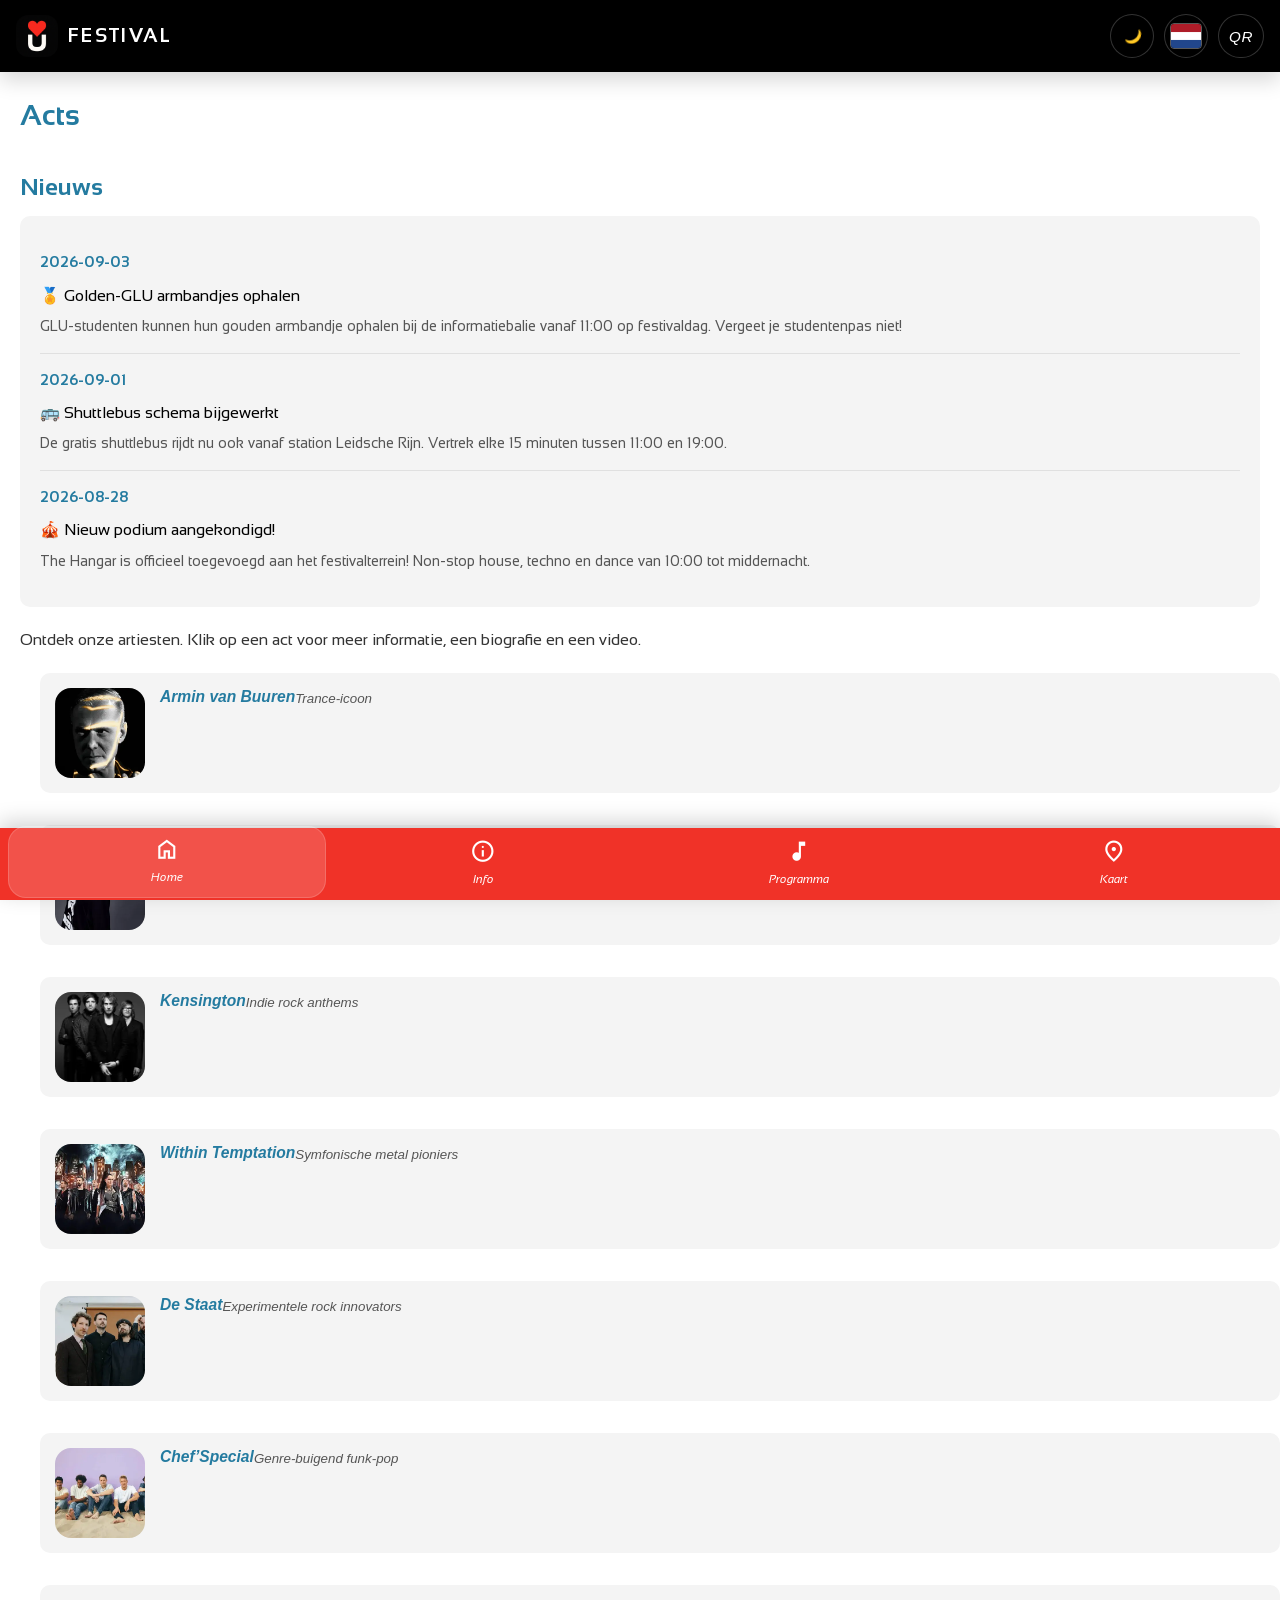
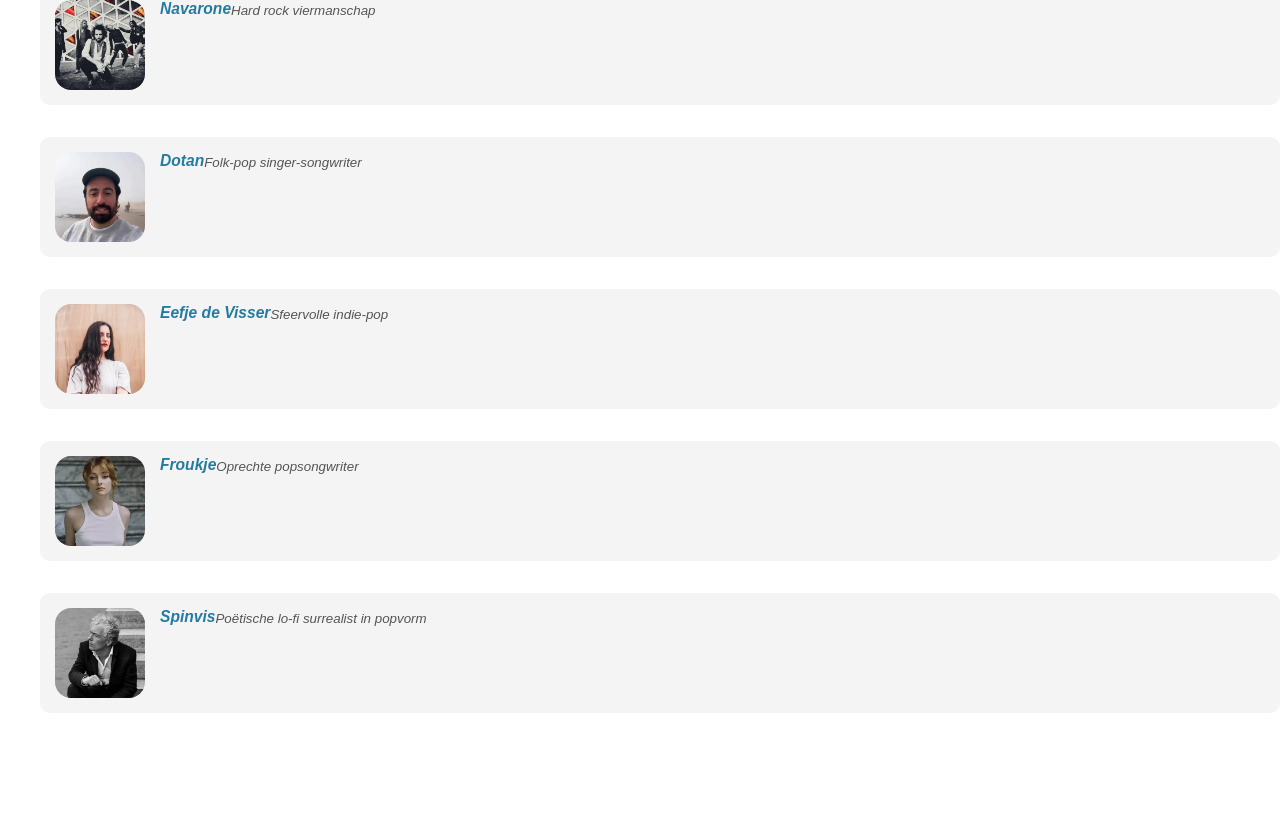
==== commit 6fe88ac6: "alles gefixt" ====
--- a/index.html
+++ b/index.html
@@ -50,24 +50,24 @@
             <div class="homepage-news">
                 <div class="news-item">
                     <div class="news-date">2026-09-03</div>
-                    <div class="news-content">
+                    <div class="news-content" id="news-content-1">
                         <span class="news-emoji">🏅</span> Golden-GLU armbandjes ophalen
                     </div>
-                    <div class="news-description">GLU-studenten kunnen hun gouden armbandje ophalen bij de informatiebalie vanaf 11:00 op festivaldag. Vergeet je studentenpas niet!</div>
+                    <div class="news-description" id="news-desc-1">GLU-studenten kunnen hun gouden armbandje ophalen bij de informatiebalie vanaf 11:00 op festivaldag. Vergeet je studentenpas niet!</div>
                 </div>
                 <div class="news-item">
                     <div class="news-date">2026-09-01</div>
-                    <div class="news-content">
+                    <div class="news-content" id="news-content-2">
                         <span class="news-emoji">🚌</span> Shuttlebus schema bijgewerkt
                     </div>
-                    <div class="news-description">De gratis shuttlebus rijdt nu ook vanaf station Leidsche Rijn. Vertrek elke 15 minuten tussen 11:00 en 19:00.</div>
+                    <div class="news-description" id="news-desc-2">De gratis shuttlebus rijdt nu ook vanaf station Leidsche Rijn. Vertrek elke 15 minuten tussen 11:00 en 19:00.</div>
                 </div>
                 <div class="news-item">
                     <div class="news-date">2026-08-28</div>
-                    <div class="news-content">
+                    <div class="news-content" id="news-content-3">
                         <span class="news-emoji">🎪</span> Nieuw podium aangekondigd!
                     </div>
-                    <div class="news-description">The Hangar is officieel toegevoegd aan het festivalterrein! Non-stop house, techno en dance van 10:00 tot middernacht.</div>
+                    <div class="news-description" id="news-desc-3">The Hangar is officieel toegevoegd aan het festivalterrein! Non-stop house, techno en dance van 10:00 tot middernacht.</div>
                 </div>
             </div>
             <p class="page-intro">Ontdek onze artiesten. Klik op een act voor meer informatie, een biografie en een video.</p>
@@ -92,52 +92,52 @@
         <section class="page" id="page-info">
             <h1 class="sec-title" id="t-info">Informatie</h1>
             <details class="accordion">
-                <summary>Algemeen & Contact</summary>
-                <div class="acc-content">
-                    <strong>Het ❤️U Festival is voor (nieuwe) studenten in de regio Utrecht en is een aanvulling op UIT.</strong>
-                    <h4>Adres</h4>
-                    <p>Locatie: Strijkviertel, Utrecht<br>Navigatieadres: Strijkviertelweg, Utrecht</p>
-                    <h4>Datum & Openingstijden</h4>
-                    <p>Zaterdag 5 september 2026 - 12:00 tot 23:00 uur</p>
-                </div>
-            </details>
-            <details class="accordion">
-                <summary>Bereikbaarheid</summary>
-                <div class="acc-content">
-                    <h4>Fiets</h4>
-                    <p>Er is een grote gratis fietsenstalling aanwezig waar je jouw fiets de gehele dag kunt stallen.</p>
-                    <h4>Auto</h4>
-                    <p>Je kunt een parkingticket aanschaffen. Parkeren kan op P+R Papendorp, volg hiervoor de borden 'P online ticket'. Heb je geen ticket van te voren gekocht? Dan kun je bij de parkeerwachter op locatie een parkeerticket aanschaffen (PIN ONLY). Let wel op: VOL=VOL</p>
-                    <h4>OV</h4>
-                    <p>Kom je met het openbaar vervoer naar Lief? Plan dan je trip via <a href="https://9292.nl/" target="_blank">9292.nl</a></p>
-                    <h4>Shuttlebus</h4>
-                    <p>Vanaf Utrecht Centraal kun je onze gratis shuttlebus richting het festivalterrein pakken. Je vindt deze bus op het centraal station aan de Mineurslaan. Volg de witte bordjes met zwarte pijlen én ' ❤️U Festival'.<br>De bus rijdt tussen 12:00 uur & 19:00 uur richting het festival en vanaf 21:00 uur kun je weer instappen om richting het station te gaan.</p>
-                    <h4>Taxi + Kiss & Ride</h4>
-                    <p>Navigeer naar Strijkviertel, De Meern (Utrecht). Volg de borden "Kiss & Ride ❤️U Festival", zodra je in de buurt bent van het festivalterrein.</p>
-                </div>
-            </details>
-            <details class="accordion">
-                <summary>Lockers</summary>
-                <div class="acc-content">
-                    <p>Op het festivalterrein zijn kluisjes aanwezig waar je je spullen veilig kunt opbergen!<br>Hier passen 3 à 4 jassen in. Goed om te weten: je kunt je kluisje gedurende de hele dag openen en sluiten zo vaak je wilt.<br>Het is niet mogelijk om online een kluisje te reserveren.</p>
-                </div>
-            </details>
-            <details class="accordion">
-                <summary>FAQ</summary>
-                <div class="acc-content">
-                    <h4>Ik gebruik medicatie. Wat nu?</h4>
-                    <p>Het is toegestaan om medicijnen mee te nemen in een dosis die je maximaal nodig hebt op 1 dag. Een doktersverklaring/medicatiepaspoort is noodzakelijk.<br>De beveiliging zal jouw documentatie beoordelen en de medicijnen controleren. Het kan zijn dat de EHBO jouw medicijnen in bewaring neemt.</p>
-                    <h4>Mag ik het festivalterrein tussentijds verlaten?</h4>
-                    <p>Nee, helaas is dat niet mogelijk. Om de veiligheid van alle bezoekers te kunnen waarborgen, kunnen we het niet toestaan dat het festivalterrein tussentijds verlaten wordt.</p>
-                    <h4>Zijn er lockers?</h4>
-                    <p>Yes, deze zijn er! Op het terrein kun je medium & grote lockers huren.</p>
-                </div>
-            </details>
-            <details class="accordion">
-                <summary>Golden-GLU</summary>
-                <div class="acc-content">
-                    <p>Studenten van het GLU hebben tijdens het festival speciale privileges en zijn herkenbaar aan een gouden armbandje.</p>
-                    <p>Met dit gouden armbandje kunnen ze tijdens het festival gebruik maken van de gouden toiletten en met goud gemarkeerde bestelpunten aan de bars zonder in een rij te hoeven staan.</p>
+                <summary id="info-summary-general-contact">Algemeen & Contact</summary>
+                <div class="acc-content">
+                    <strong id="info-welcome">Het ❤️U Festival is voor (nieuwe) studenten in de regio Utrecht en is een aanvulling op UIT.</strong>
+                    <h4 id="info-h4-address">Adres</h4>
+                    <p id="info-p-address">Locatie: Strijkviertel, Utrecht<br>Navigatieadres: Strijkviertelweg, Utrecht</p>
+                    <h4 id="info-h4-date">Datum & Openingstijden</h4>
+                    <p id="info-p-date">Zaterdag 5 september 2026 - 12:00 tot 23:00 uur</p>
+                </div>
+            </details>
+            <details class="accordion">
+                <summary id="info-summary-bereikbaarheid">Bereikbaarheid</summary>
+                <div class="acc-content">
+                    <h4 id="info-h4-fiets">Fiets</h4>
+                    <p id="info-p-fiets">Er is een grote gratis fietsenstalling aanwezig waar je jouw fiets de gehele dag kunt stallen.</p>
+                    <h4 id="info-h4-auto">Auto</h4>
+                    <p id="info-p-auto">Je kunt een parkingticket aanschaffen. Parkeren kan op P+R Papendorp, volg hiervoor de borden 'P online ticket'. Heb je geen ticket van te voren gekocht? Dan kun je bij de parkeerwachter op locatie een parkeerticket aanschaffen (PIN ONLY). Let wel op: VOL=VOL</p>
+                    <h4 id="info-h4-ov">OV</h4>
+                    <p id="info-p-ov">Kom je met het openbaar vervoer naar Lief? Plan dan je trip via <a href="https://9292.nl/" target="_blank">9292.nl</a></p>
+                    <h4 id="info-h4-shuttle">Shuttlebus</h4>
+                    <p id="info-p-shuttle">Vanaf Utrecht Centraal kun je onze gratis shuttlebus richting het festivalterrein pakken. Je vindt deze bus op het centraal station aan de Mineurslaan. Volg de witte bordjes met zwarte pijlen én ' ❤️U Festival'.<br>De bus rijdt tussen 12:00 uur & 19:00 uur richting het festival en vanaf 21:00 uur kun je weer instappen om richting het station te gaan.</p>
+                    <h4 id="info-h4-taxi">Taxi + Kiss & Ride</h4>
+                    <p id="info-p-taxi">Navigeer naar Strijkviertel, De Meern (Utrecht). Volg de borden "Kiss & Ride ❤️U Festival", zodra je in de buurt bent van het festivalterrein.</p>
+                </div>
+            </details>
+            <details class="accordion">
+                <summary id="info-summary-lockers">Lockers</summary>
+                <div class="acc-content">
+                    <p id="info-p-lockers">Op het festivalterrein zijn kluisjes aanwezig waar je je spullen veilig kunt opbergen!<br>Hier passen 3 à 4 jassen in. Goed om te weten: je kunt je kluisje gedurende de hele dag openen en sluiten zo vaak je wilt.<br>Het is niet mogelijk om online een kluisje te reserveren.</p>
+                </div>
+            </details>
+            <details class="accordion">
+                <summary id="info-summary-faq">FAQ</summary>
+                <div class="acc-content">
+                    <h4 id="info-h4-faq-meds">Ik gebruik medicatie. Wat nu?</h4>
+                    <p id="info-p-faq-meds">Het is toegestaan om medicijnen mee te nemen in een dosis die je maximaal nodig hebt op 1 dag. Een doktersverklaring/medicatiepaspoort is noodzakelijk.<br>De beveiliging zal jouw documentatie beoordelen en de medicijnen controleren. Het kan zijn dat de EHBO jouw medicijnen in bewaring neemt.</p>
+                    <h4 id="info-h4-faq-leave">Mag ik het festivalterrein tussentijds verlaten?</h4>
+                    <p id="info-p-faq-leave">Nee, helaas is dat niet mogelijk. Om de veiligheid van alle bezoekers te kunnen waarborgen, kunnen we het niet toestaan dat het festivalterrein tussentijds verlaten wordt.</p>
+                    <h4 id="info-h4-faq-lockers">Zijn er lockers?</h4>
+                    <p id="info-p-faq-lockers-ans">Yes, deze zijn er! Op het terrein kun je medium & grote lockers huren.</p>
+                </div>
+            </details>
+            <details class="accordion">
+                <summary id="info-summary-golden-glu">Golden-GLU</summary>
+                <div class="acc-content">
+                    <p id="info-p-golden-glu-1">Studenten van het GLU hebben tijdens het festival speciale privileges en zijn herkenbaar aan een gouden armbandje.</p>
+                    <p id="info-p-golden-glu-2">Met dit gouden armbandje kunnen ze tijdens het festival gebruik maken van de gouden toiletten en met goud gemarkeerde bestelpunten aan de bars zonder in een rij te hoeven staan.</p>
                 </div>
             </details>
         </section>
@@ -146,8 +146,8 @@
              <h1 class="sec-title" id="t-sched">Programma</h1>
              
              <div class="day-switcher">
-                 <button class="day-btn active">Zaterdag</button>
-                 <button class="day-btn">Zondag</button>
+                  <button class="day-btn active" data-day="zaterdag">Zaterdag</button>
+                  <button class="day-btn" data-day="zondag">Zondag</button>
              </div>
 
              <div class="schedule-grid-container">
@@ -215,4 +215,4 @@
     <script src="https://cdnjs.cloudflare.com/ajax/libs/leaflet/1.9.4/leaflet.min.js"></script>
     <script src="app.js"></script>
 </body>
-</html>+</html>
